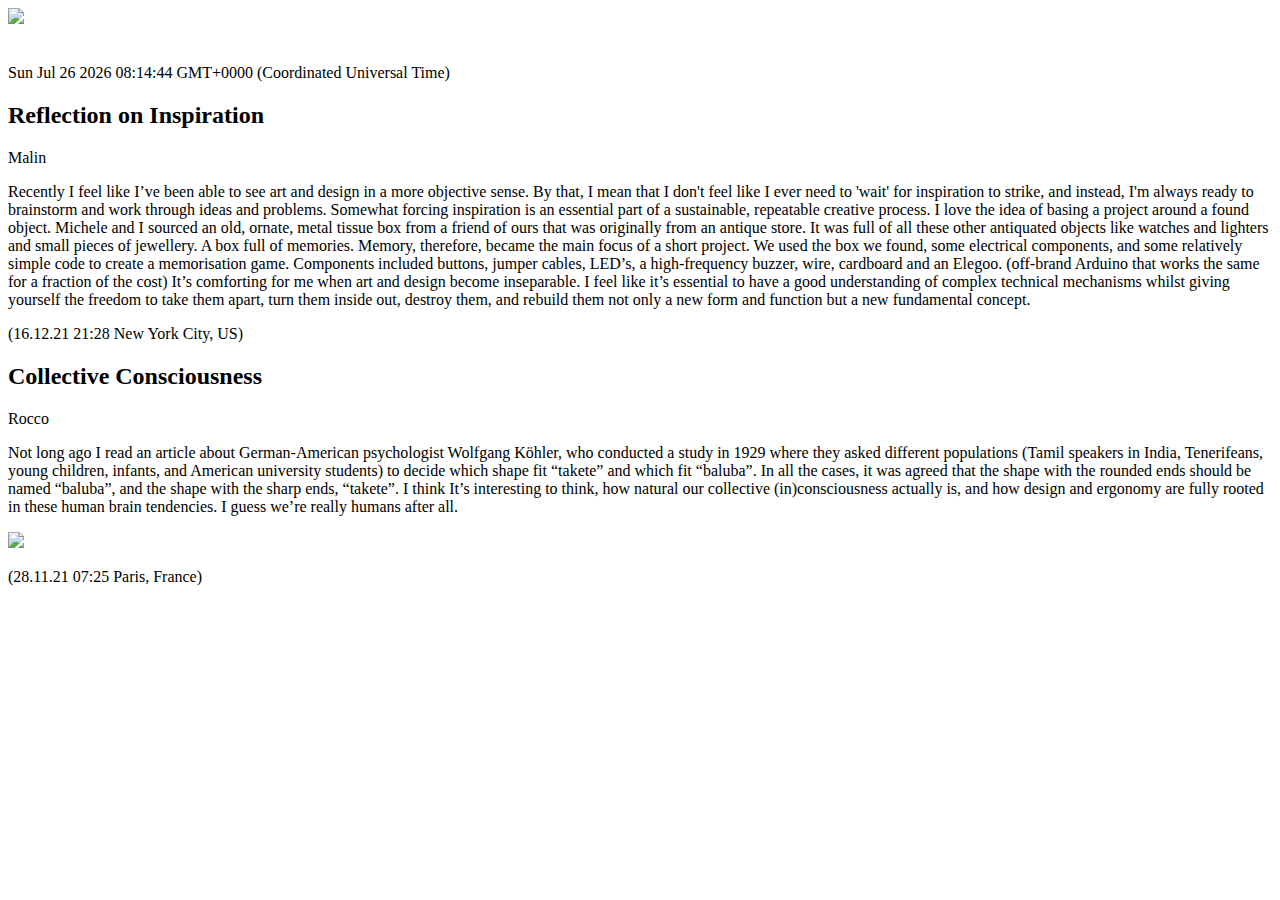
==== index.html @ 1605f9ec "correcting blog order" ====
<!DOCTYPE html>
<html>

<head>
    <!--CSS Linking-->
    <link rel="stylesheet" href="Styles/style.css">
    <script src="Scripts/script.js"></script>
    <!--Tab Title-->
    <title>TTTT</title>


    <script type="text/javascript"> 
        function display_c(){
        var refresh=1000; // Refresh rate in milli seconds
        mytime=setTimeout('display_ct()',refresh)
        }
        
        function display_ct() {
        var x = new Date()
        document.getElementById('ct').innerHTML = x;
        display_c();
         }
        </script>




</head>

<body onload=display_ct();>

    
    
    <div class="main_body">

        <div class="spinning_logo">
            <img class="THREE_D_TTTT_image" src="Assets/img/TTTT_3D_spinning_logo_1.gif">
        </div>
        
        
        
        <div class= "narrow_body">

           

            <br>
            <br>


        <span id='ct'></span>

        <h2>Reflection on Inspiration</h2>

        <p>Malin</p>


        <p> Recently I feel like I’ve been able to see art and design in a more objective sense. By that, I mean that I don't feel like I ever need to 'wait' for inspiration to strike, and instead, I'm always ready to brainstorm and work through ideas and problems. Somewhat forcing inspiration is an essential part of a sustainable, repeatable creative process.
            I love the idea of basing a project around a found object. Michele and I sourced an old, ornate, metal tissue box from a friend of ours that was originally from an antique store. It was full of all these other antiquated objects like watches and lighters and small pieces of jewellery. A box full of memories. Memory, therefore, became the main focus of a short project.  
            We used the box we found, some electrical components, and some relatively simple code to create a memorisation game. Components included buttons, jumper cables, LED’s, a high-frequency buzzer, wire, cardboard and an Elegoo. (off-brand Arduino that works the same for a fraction of the cost)
            It’s comforting for me when art and design become inseparable. I feel like it’s essential to have a good understanding of complex technical mechanisms whilst giving yourself the freedom to take them apart, turn them inside out, destroy them, and rebuild them not only a new form and function but a new fundamental concept.</p>

            <p>(16.12.21 21:28 New York City, US)</p>
        

       <h2>Collective Consciousness</h2>
       <p>Rocco</p>

        <p>Not long ago I read an article about German-American psychologist Wolfgang Köhler, who conducted a study in 1929 where they asked different populations (Tamil speakers in India, Tenerifeans, young children, infants, and American university students) to decide which shape fit “takete” and which fit “baluba”. 
            In all the cases, it was agreed that the shape with the rounded ends should be named “baluba”, and the shape with the sharp ends, “takete”. 
            I think It’s interesting to think, how natural our collective (in)consciousness actually is, and how design and ergonomy are fully rooted in these human brain tendencies. I guess we’re really humans after all.</p>
        
        <img class="feed_post_image" src="Assets/img/collective_cons.jpg">

            <p>(28.11.21 07:25 Paris, France)</p>


        


        </div>
    </div>
</body>

</html>
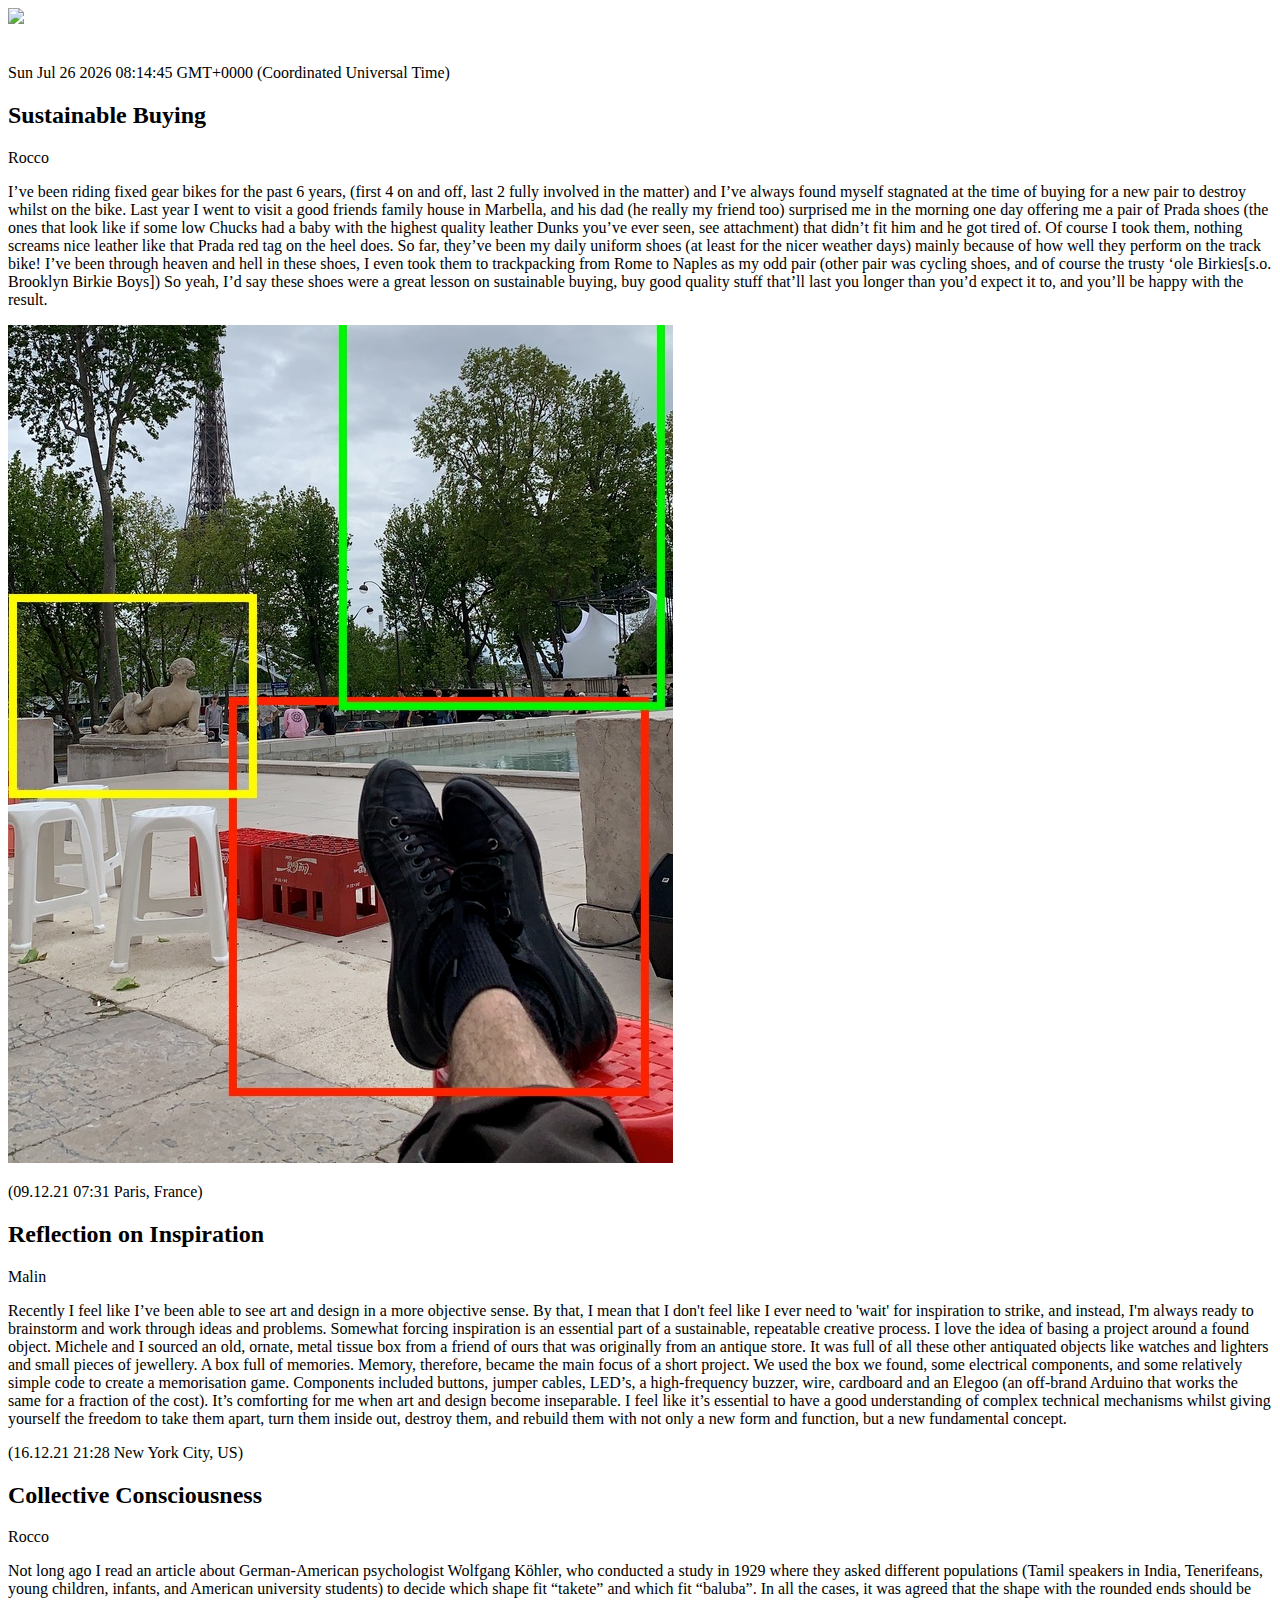
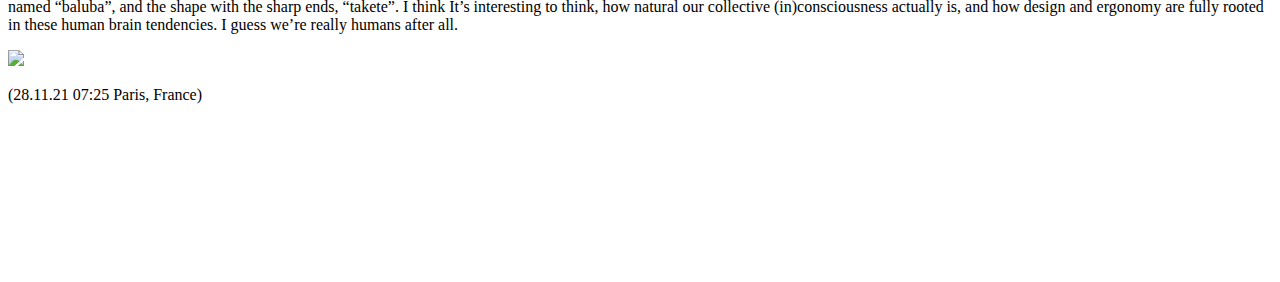
==== commit 0e13e244: "adding sustainable buying" ====
--- a/index.html
+++ b/index.html
@@ -48,6 +48,19 @@
 
 
         <span id='ct'></span>
+       
+        <h2>Sustainable Buying</h2>
+
+        <p>Rocco</p>
+
+
+        <p> I’ve been riding fixed gear bikes for the past 6 years, (first 4 on and off, last 2 fully involved in the matter) and I’ve always found myself stagnated at the time of buying for a new pair to destroy whilst on the bike. Last year I went to visit a good friends family house in Marbella, and his dad (he really my friend too) surprised me in the morning one day offering me a pair of Prada shoes (the ones that look like if some low Chucks had a baby with the highest quality leather Dunks you’ve ever seen, see attachment) that didn’t fit him and he got tired of. Of course I took them, nothing screams nice leather like that Prada red tag on the heel does. So far, they’ve been my daily uniform shoes (at least for the nicer weather days) mainly because of how well they perform on the track bike! I’ve been through heaven and hell in these shoes, I even took them to trackpacking from Rome to Naples as my odd pair (other pair was cycling shoes, and of course the trusty ‘ole Birkies[s.o. Brooklyn Birkie Boys]) 
+            So yeah, I’d say these shoes were a great lesson on sustainable buying, buy good quality stuff that’ll last you longer than you’d expect it to, and you’ll be happy with the result.</p>
+
+            <img class="feed_post_image" src="Assets/img/Sustainable_Buying _Prada_Shoes.png">
+
+            <p>(09.12.21 07:31 Paris, France)</p>
+
 
         <h2>Reflection on Inspiration</h2>
 
@@ -56,8 +69,8 @@
 
         <p> Recently I feel like I’ve been able to see art and design in a more objective sense. By that, I mean that I don't feel like I ever need to 'wait' for inspiration to strike, and instead, I'm always ready to brainstorm and work through ideas and problems. Somewhat forcing inspiration is an essential part of a sustainable, repeatable creative process.
             I love the idea of basing a project around a found object. Michele and I sourced an old, ornate, metal tissue box from a friend of ours that was originally from an antique store. It was full of all these other antiquated objects like watches and lighters and small pieces of jewellery. A box full of memories. Memory, therefore, became the main focus of a short project.  
-            We used the box we found, some electrical components, and some relatively simple code to create a memorisation game. Components included buttons, jumper cables, LED’s, a high-frequency buzzer, wire, cardboard and an Elegoo. (off-brand Arduino that works the same for a fraction of the cost)
-            It’s comforting for me when art and design become inseparable. I feel like it’s essential to have a good understanding of complex technical mechanisms whilst giving yourself the freedom to take them apart, turn them inside out, destroy them, and rebuild them not only a new form and function but a new fundamental concept.</p>
+            We used the box we found, some electrical components, and some relatively simple code to create a memorisation game. Components included buttons, jumper cables, LED’s, a high-frequency buzzer, wire, cardboard and an Elegoo (an off-brand Arduino that works the same for a fraction of the cost).
+            It’s comforting for me when art and design become inseparable. I feel like it’s essential to have a good understanding of complex technical mechanisms whilst giving yourself the freedom to take them apart, turn them inside out, destroy them, and rebuild them with not only a new form and function, but a new fundamental concept.</p>
 
             <p>(16.12.21 21:28 New York City, US)</p>
         
@@ -73,12 +86,46 @@
 
             <p>(28.11.21 07:25 Paris, France)</p>
 
-
-        
+        </div>
+    </div>
 
 
-        </div>
-    </div>
+    <script src="Assets/img/Screen Recording 2021-12-08 at 14.33.41.mov"></script>
+    <video id="video-id"><source src=“INSERT VIDEO LINK HEREl" type="video/mp4" />
+    <script>
+        var myFP = fluidPlayer(
+            'video-id', {
+        "layoutControls": {
+            "controlBar": {
+                "autoHideTimeout": 3,
+                "animated": true,
+                "autoHide": true
+            },
+            "htmlOnPauseBlock": {
+                "html": null,
+                "height": null,
+                "width": null
+            },
+            "autoPlay": false,
+            "mute": true,
+            "allowTheatre": true,
+            "playPauseAnimation": false,
+            "playbackRateEnabled": false,
+            "allowDownload": false,
+            "playButtonShowing": false,
+            "fillToContainer": false,
+            "posterImage": ""
+        },
+        "vastOptions": {
+            "adList": [],
+            "adCTAText": false,
+            "adCTATextPosition": ""
+        }
+    });
+    </script>
+
+
+
 </body>
 
 </html>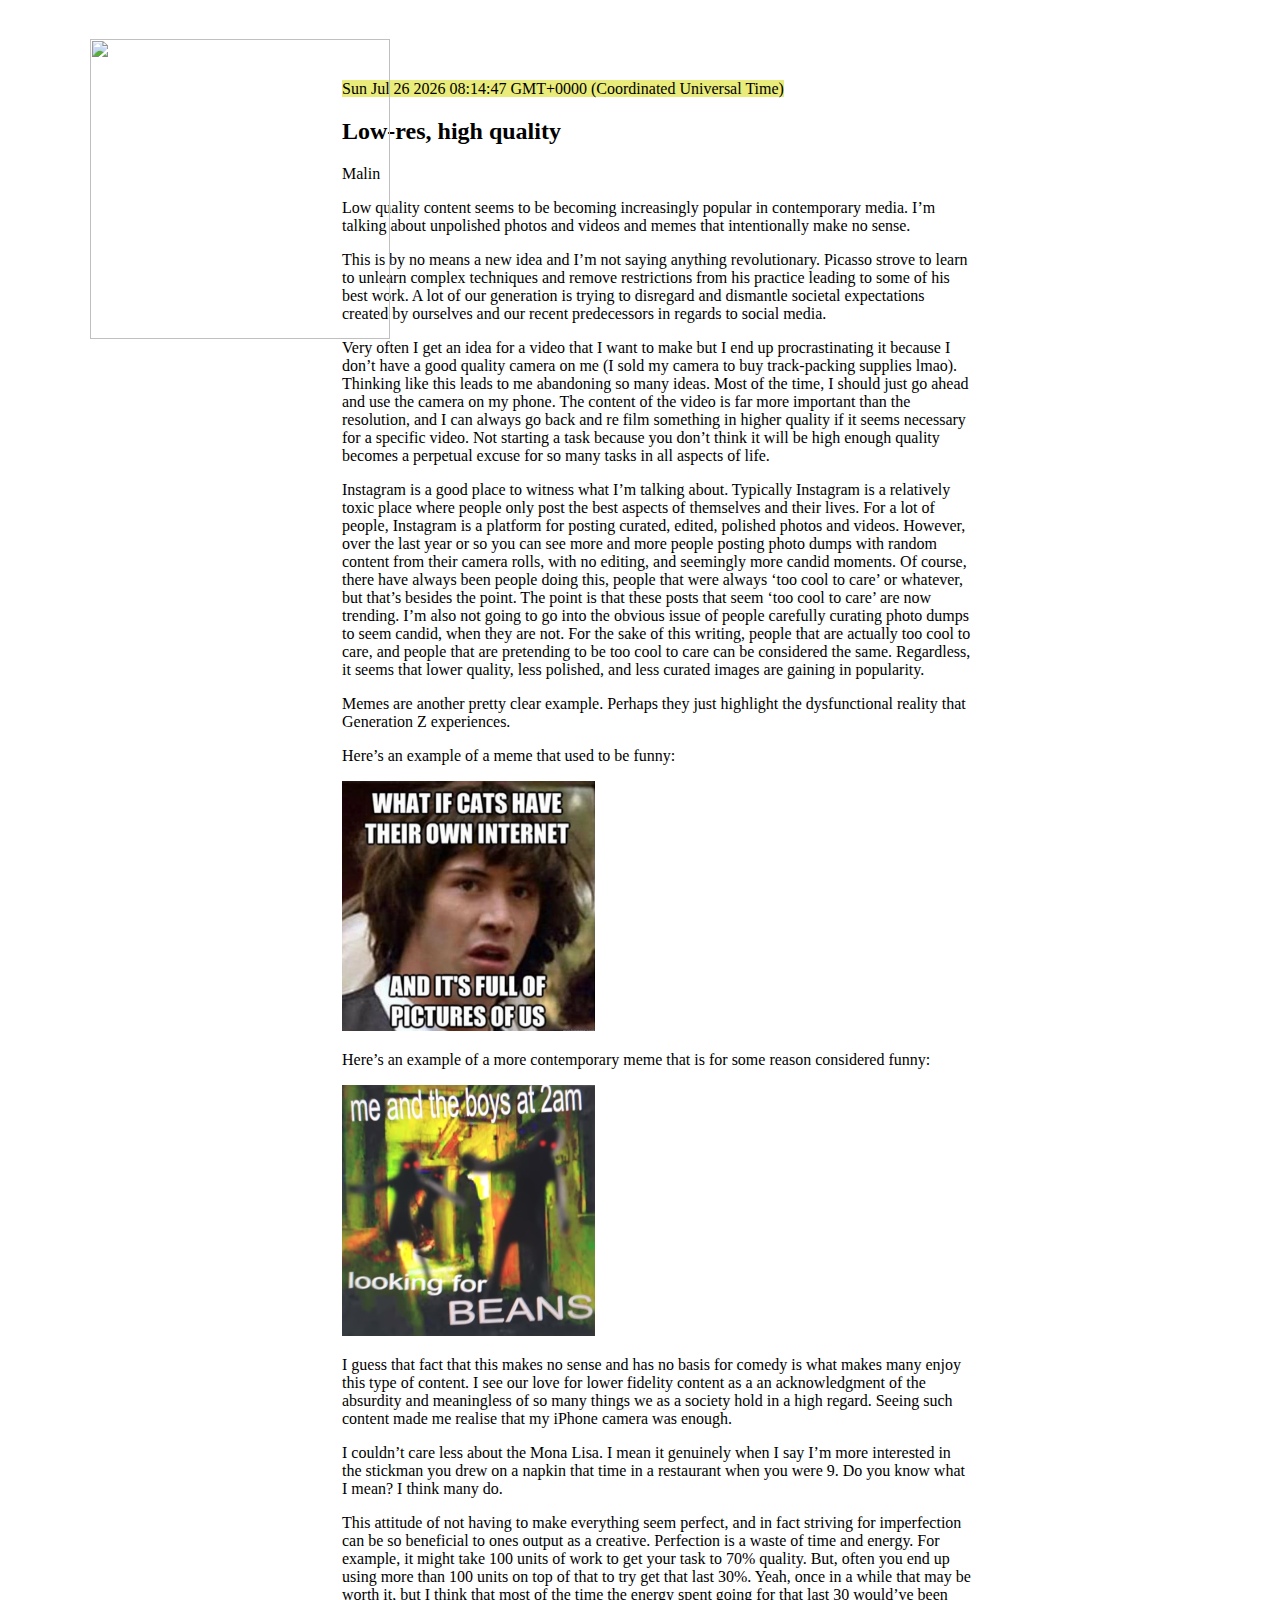
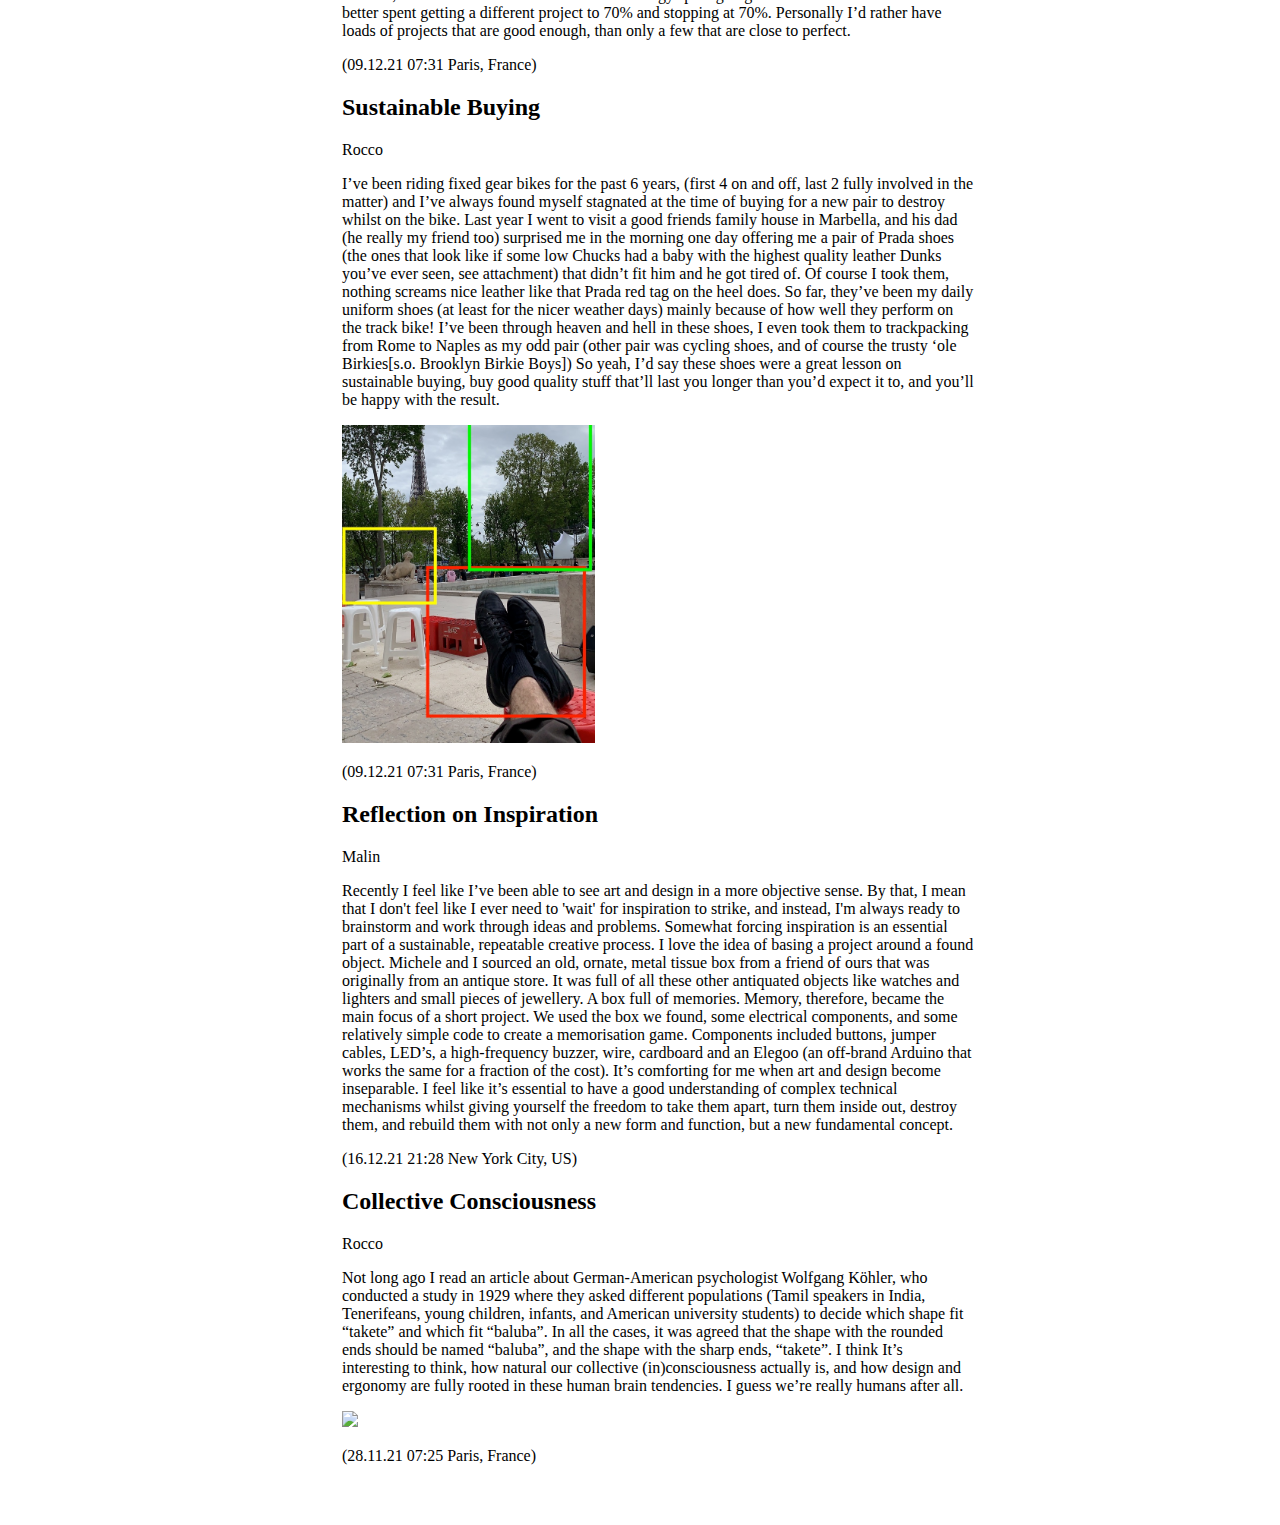
==== commit 1e834236: "low res high quallity" ====
--- a/index.html
+++ b/index.html
@@ -22,6 +22,52 @@
          }
         </script>
 
+<!-- Global site tag (gtag.js) - Google Analytics -->
+<script async src="https://www.googletagmanager.com/gtag/js?id=G-FVB33XLETY"></script>
+<script>
+  window.dataLayer = window.dataLayer || [];
+  function gtag(){dataLayer.push(arguments);}
+  gtag('js', new Date());
+
+  gtag('config', 'G-FVB33XLETY');
+</script>
+
+
+<script src="https://cdn.fluidplayer.com/v3/current/fluidplayer.min.js"></script>
+<script>
+    var myFP = fluidPlayer(
+        'video-id', {
+    "layoutControls": {
+        "controlBar": {
+            "autoHideTimeout": 3,
+            "animated": true,
+            "autoHide": true
+        },
+        "htmlOnPauseBlock": {
+            "html": null,
+            "height": null,
+            "width": null
+        },
+        "autoPlay": false,
+        "mute": true,
+        "allowTheatre": true,
+        "playPauseAnimation": false,
+        "playbackRateEnabled": false,
+        "allowDownload": false,
+        "playButtonShowing": false,
+        "fillToContainer": false,
+        "posterImage": ""
+    },
+    "vastOptions": {
+        "adList": [],
+        "adCTAText": false,
+        "adCTATextPosition": ""
+    }
+});
+</script>
+
+
+
 
 
 
@@ -30,36 +76,84 @@
 <body onload=display_ct();>
 
     
-    
-    <div class="main_body">
-
+            <!-- Main Artificial Body -->
+    <div class="main_body"> 
+
+        <!-- Div for the spinning 3D logo -->
         <div class="spinning_logo">
             <img class="THREE_D_TTTT_image" src="Assets/img/TTTT_3D_spinning_logo_1.gif">
         </div>
         
         
-        
+        <!--Div for the narrow section of the page (50% width centered)-->
         <div class= "narrow_body">
-
-           
 
             <br>
             <br>
 
-
-        <span id='ct'></span>
+            <!-- This is for the live date: (defined in the script tag in the header above)-->
+        <span id='ct'></span> 
        
-        <h2>Sustainable Buying</h2>
-
-        <p>Rocco</p>
-
-
+
+                                                           <!--   WRITINGS   -->
+                                                           <!--   WRITINGS   -->
+                                                           <!--   WRITINGS   -->
+                                                           <!--   WRITINGS   -->
+        
+
+<h2>Low-res, high quality</h2> <!--Writing Title-->
+
+
+<p>Malin</p> <!--Name of writer-->
+                                                   
+<!-- wrap writing in <p> tag-->
+
+<p>Low quality content seems to be becoming increasingly popular in contemporary media. I’m talking about unpolished photos and videos and memes that intentionally make no sense.</p>
+
+    <p>This is by no means a new idea and I’m not saying anything revolutionary. Picasso strove to learn to unlearn complex techniques and remove restrictions from his practice leading to some of his best work. A lot of our generation is trying to disregard and dismantle societal expectations created by ourselves and our recent predecessors in regards to social media.</p>
+    
+    <p>Very often I get an idea for a video that I want to make but I end up procrastinating it because I don’t have a good quality camera on me (I sold my camera to buy track-packing supplies lmao). Thinking like this leads to me abandoning so many ideas. Most of the time, I should just go ahead and use the camera on my phone. The content of the video is far more important than the resolution, and I can always go back and re film something in higher quality if it seems necessary for a specific video. Not starting a task because you don’t think it will be high enough quality becomes a perpetual excuse for so many tasks in all aspects of life.</p>
+    
+    <p>Instagram is a good place to witness what I’m talking about. Typically Instagram is a relatively toxic place where people only post the best aspects of themselves and their lives. For a lot of people, Instagram is a platform for posting curated, edited, polished photos and videos. However, over the last year or so you can see more and more people posting photo dumps with random content from their camera rolls, with no editing, and seemingly more candid moments. Of course, there have always been people doing this, people that were always ‘too cool to care’ or whatever, but that’s besides the point. The point is that these posts that seem ‘too cool to care’ are now trending. I’m also not going to go into the obvious issue of people carefully curating photo dumps to seem candid, when they are not. For the sake of this writing, people that are actually too cool to care, and people that are pretending to be too cool to care can be considered the same. Regardless, it seems that lower quality, less polished, and less curated images are gaining in popularity.</p>
+    
+    <p>Memes are another pretty clear example. Perhaps they just highlight the dysfunctional reality that Generation Z experiences. </p>
+    
+    <p>Here’s an example of a meme that used to be funny:</p>
+
+    <img class="feed_post_image" src="Assets/img/cats_meme.jpeg">
+    
+    
+    <p>Here’s an example of a more contemporary meme that is for some reason considered funny:</p>
+    <img class="feed_post_image" src="Assets/img/boys_beans.png"> 
+    
+    
+    <p>I guess that fact that this makes no sense and has no basis for comedy is what makes many enjoy this type of content. I see our love for lower fidelity content as a an acknowledgment of the absurdity and meaningless of so many things we as a society hold in a high regard. Seeing such content made me realise that my iPhone camera was enough. </p>
+    
+    <p>I couldn’t care less about the Mona Lisa. I mean it genuinely when I say I’m more interested in the stickman you drew on a napkin that time in a restaurant when you were 9. Do you know what I mean? I think many do.</p>
+    
+    <p>This attitude of not having to make everything seem perfect, and in fact striving for imperfection can be so beneficial to ones output as a creative.
+    
+    Perfection is a waste of time and energy. For example, it might take 100 units of work to get your task to 70% quality. But, often you end up using more than 100 units on top of that to try get that last 30%. Yeah, once in a while that may be worth it, but I think that most of the time the energy spent going for that last 30 would’ve been better spent getting a different project to 70% and stopping at 70%. 
+    
+    Personally I’d rather have loads of projects that are good enough, than only a few that are close to perfect.</p>
+
+
+                                                   
+<p>(09.12.21 07:31 Paris, France)</p> <!--Date, Time, and Location-->                                                     
+
+
+<h2>Sustainable Buying</h2> <!--Writing Title-->
+
+
+        <p>Rocco</p> <!--Name of writer-->
+
+            <!-- wrap writing in <p> tag-->
         <p> I’ve been riding fixed gear bikes for the past 6 years, (first 4 on and off, last 2 fully involved in the matter) and I’ve always found myself stagnated at the time of buying for a new pair to destroy whilst on the bike. Last year I went to visit a good friends family house in Marbella, and his dad (he really my friend too) surprised me in the morning one day offering me a pair of Prada shoes (the ones that look like if some low Chucks had a baby with the highest quality leather Dunks you’ve ever seen, see attachment) that didn’t fit him and he got tired of. Of course I took them, nothing screams nice leather like that Prada red tag on the heel does. So far, they’ve been my daily uniform shoes (at least for the nicer weather days) mainly because of how well they perform on the track bike! I’ve been through heaven and hell in these shoes, I even took them to trackpacking from Rome to Naples as my odd pair (other pair was cycling shoes, and of course the trusty ‘ole Birkies[s.o. Brooklyn Birkie Boys]) 
             So yeah, I’d say these shoes were a great lesson on sustainable buying, buy good quality stuff that’ll last you longer than you’d expect it to, and you’ll be happy with the result.</p>
 
-            <img class="feed_post_image" src="Assets/img/Sustainable_Buying _Prada_Shoes.png">
-
-            <p>(09.12.21 07:31 Paris, France)</p>
+            <img class="feed_post_image" src="Assets/img/Sustainable_Buying _Prada_Shoes.png"> <!--Image set to 50% width in css for all "feed_post_image"-->
+
+            <p>(09.12.21 07:31 Paris, France)</p> <!--Date, Time, and Location-->
 
 
         <h2>Reflection on Inspiration</h2>
@@ -72,6 +166,10 @@
             We used the box we found, some electrical components, and some relatively simple code to create a memorisation game. Components included buttons, jumper cables, LED’s, a high-frequency buzzer, wire, cardboard and an Elegoo (an off-brand Arduino that works the same for a fraction of the cost).
             It’s comforting for me when art and design become inseparable. I feel like it’s essential to have a good understanding of complex technical mechanisms whilst giving yourself the freedom to take them apart, turn them inside out, destroy them, and rebuild them with not only a new form and function, but a new fundamental concept.</p>
 
+            
+            <!-- <video id="video-id"><source src= "Assets/img/video_tester.mov" type="video/mp4" /> -->
+            
+
             <p>(16.12.21 21:28 New York City, US)</p>
         
 
@@ -90,39 +188,10 @@
     </div>
 
 
-    <script src="Assets/img/Screen Recording 2021-12-08 at 14.33.41.mov"></script>
-    <video id="video-id"><source src=“INSERT VIDEO LINK HEREl" type="video/mp4" />
-    <script>
-        var myFP = fluidPlayer(
-            'video-id', {
-        "layoutControls": {
-            "controlBar": {
-                "autoHideTimeout": 3,
-                "animated": true,
-                "autoHide": true
-            },
-            "htmlOnPauseBlock": {
-                "html": null,
-                "height": null,
-                "width": null
-            },
-            "autoPlay": false,
-            "mute": true,
-            "allowTheatre": true,
-            "playPauseAnimation": false,
-            "playbackRateEnabled": false,
-            "allowDownload": false,
-            "playButtonShowing": false,
-            "fillToContainer": false,
-            "posterImage": ""
-        },
-        "vastOptions": {
-            "adList": [],
-            "adCTAText": false,
-            "adCTATextPosition": ""
-        }
-    });
-    </script>
+
+    <!-- Experimenting with embedding custom video player::-->
+
+    
 
 
 
--- a/Styles/style.css
+++ b/Styles/style.css
@@ -0,0 +1,46 @@
+body {
+  overflow-x: hidden;
+  padding: 0;
+}
+.main_body {
+  width: 100%;
+  height: 100%;
+  padding: 2vh;
+  /* background-color: blueviolet; */
+  display: flex;
+  justify-content: center;
+  margin: 0;
+}
+
+.narrow_body {
+  width: 50%;
+  /* background-color: brown; */
+  height: 100%;
+  padding: 2vh;
+}
+
+.feed_post_image {
+  width: 40%;
+  align-self: center;
+}
+
+.THREE_D_TTTT_image {
+  width: 100%;
+  height: 100%;
+}
+
+.spinning_logo {
+  /* background-color: cadetblue; */
+
+  width: 300px;
+  height: 300px;
+  position: absolute;
+  left: 6vw;
+  display: flex;
+  justify-content: center;
+  padding: 1vw;
+}
+
+#ct {
+  background-color: rgb(233, 235, 123);
+}
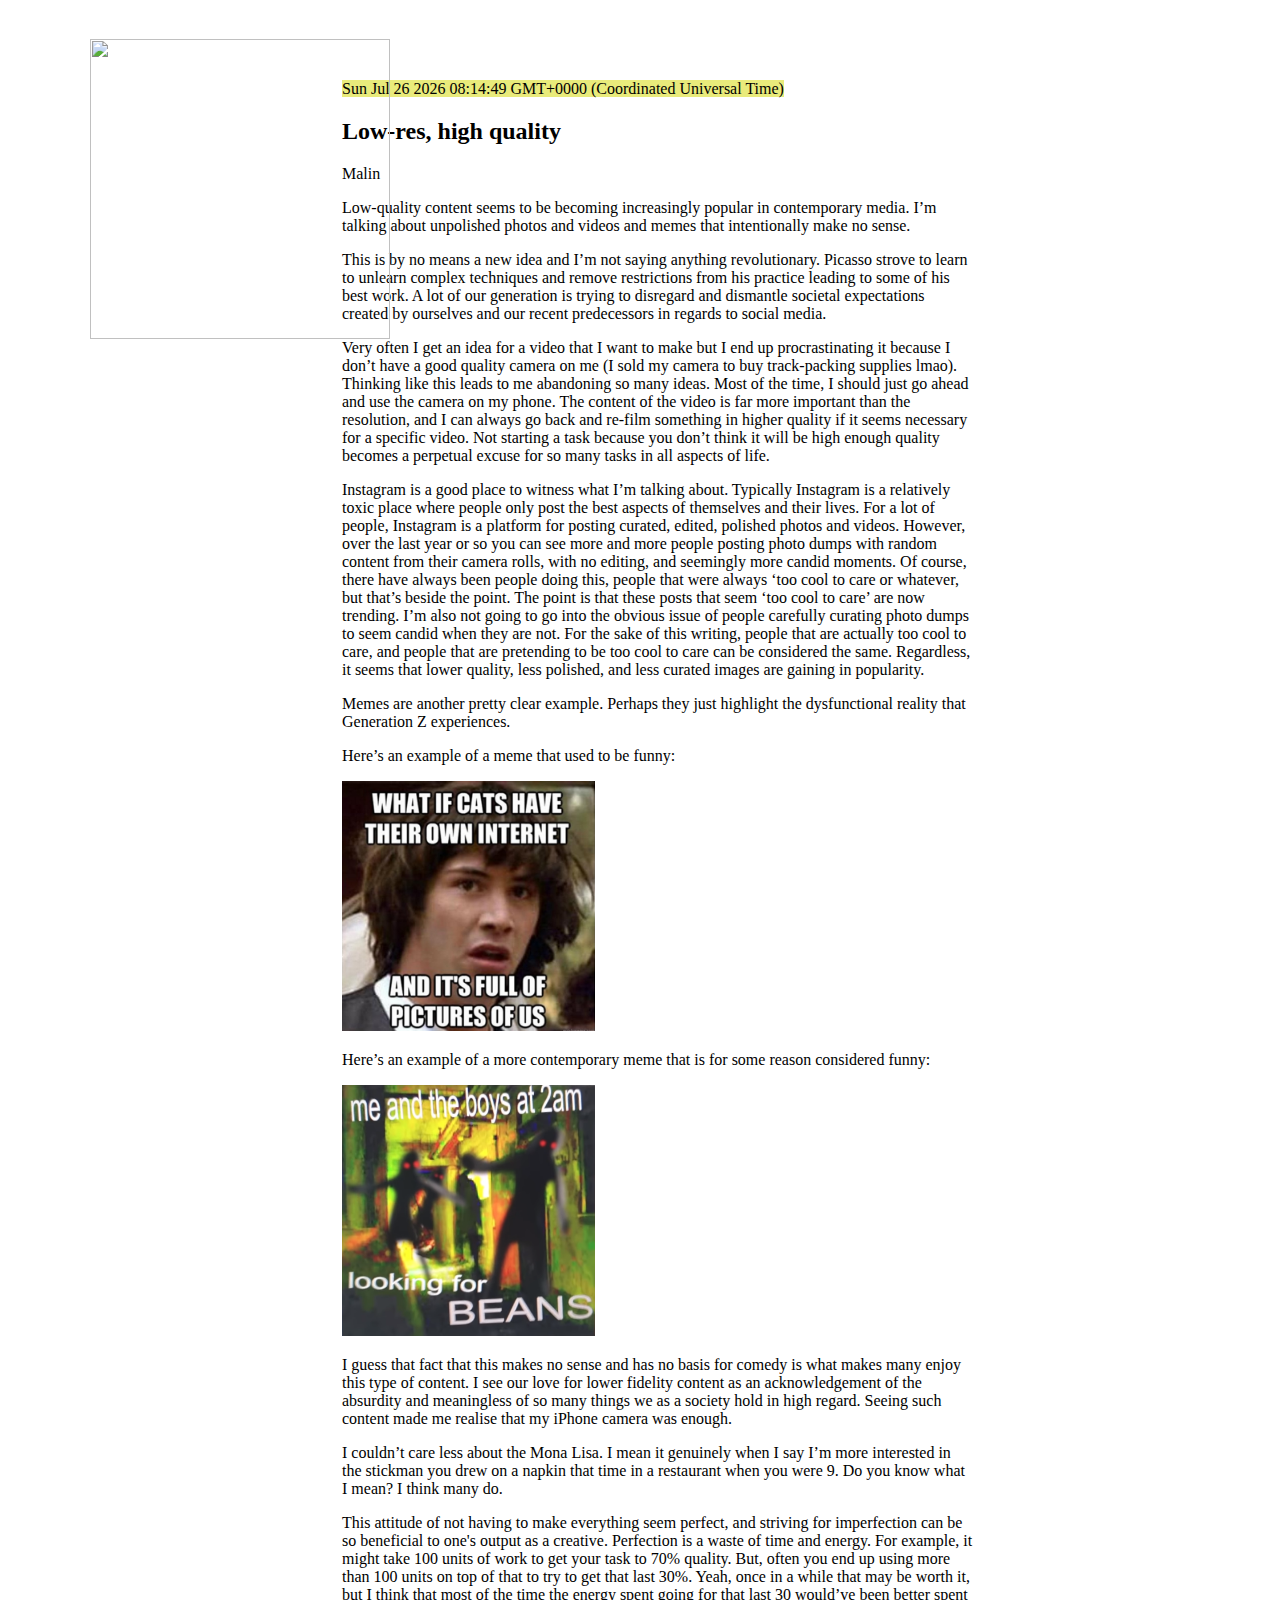
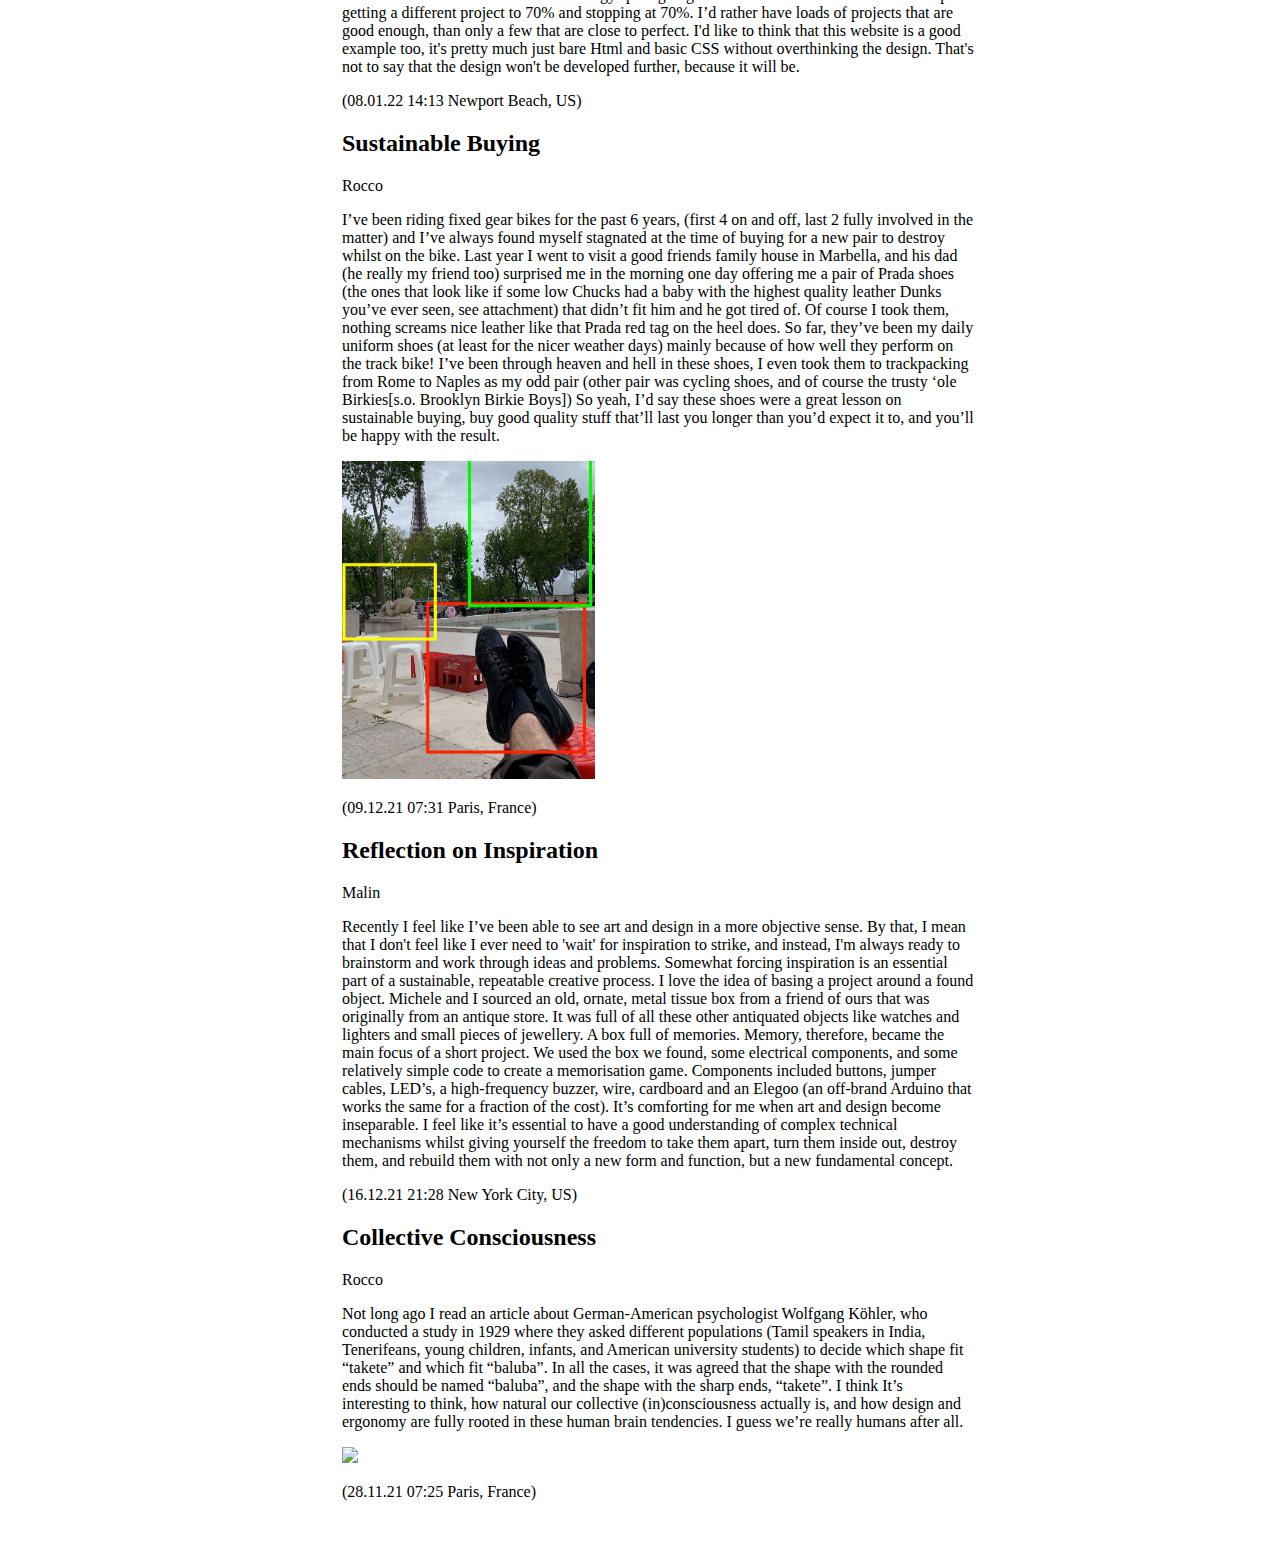
==== commit 6132137a: "correcting gramar" ====
--- a/index.html
+++ b/index.html
@@ -95,51 +95,51 @@
         <span id='ct'></span> 
        
 
-                                                           <!--   WRITINGS   -->
-                                                           <!--   WRITINGS   -->
-                                                           <!--   WRITINGS   -->
-                                                           <!--   WRITINGS   -->
+                                                        <!--   WRITINGS   -->
+                                                     <!--   WRITINGS   -->
+                                                 <!--   WRITINGS   -->
+                                             <!--   WRITINGS   -->
         
 
 <h2>Low-res, high quality</h2> <!--Writing Title-->
 
 
 <p>Malin</p> <!--Name of writer-->
+                                                                                                              
+<!-- wrap writing in <p> tag-->
+                                                           
+<p> Low-quality content seems to be becoming increasingly popular in contemporary media. I’m talking about unpolished photos and videos and memes that intentionally make no sense.</p>
+                                                           
+<p>This is by no means a new idea and I’m not saying anything revolutionary. Picasso strove to learn to unlearn complex techniques and remove restrictions from his practice leading to some of his best work. A lot of our generation is trying to disregard and dismantle societal expectations created by ourselves and our recent predecessors in regards to social media.</p>
+                                                               
+<p>Very often I get an idea for a video that I want to make but I end up procrastinating it because I don’t have a good quality camera on me (I sold my camera to buy track-packing supplies lmao). Thinking like this leads to me abandoning so many ideas. Most of the time, I should just go ahead and use the camera on my phone. The content of the video is far more important than the resolution, and I can always go back and re-film something in higher quality if it seems necessary for a specific video. Not starting a task because you don’t think it will be high enough quality becomes a perpetual excuse for so many tasks in all aspects of life.</p>
+                                                               
+<p>Instagram is a good place to witness what I’m talking about. Typically Instagram is a relatively toxic place where people only post the best aspects of themselves and their lives. For a lot of people, Instagram is a platform for posting curated, edited, polished photos and videos. However, over the last year or so you can see more and more people posting photo dumps with random content from their camera rolls, with no editing, and seemingly more candid moments. Of course, there have always been people doing this, people that were always ‘too cool to care or whatever, but that’s beside the point. The point is that these posts that seem ‘too cool to care’ are now trending. I’m also not going to go into the obvious issue of people carefully curating photo dumps to seem candid when they are not. For the sake of this writing, people that are actually too cool to care, and people that are pretending to be too cool to care can be considered the same. Regardless, it seems that lower quality, less polished, and less curated images are gaining in popularity.</p>
+                                                               
+<p>Memes are another pretty clear example. Perhaps they just highlight the dysfunctional reality that Generation Z experiences. </p>
+                                                               
+<p>Here’s an example of a meme that used to be funny:</p>
+                                                           
+<img class="feed_post_image" src="Assets/img/cats_meme.jpeg">
+                                                               
+                                                               
+<p>Here’s an example of a more contemporary meme that is for some reason considered funny:</p>
+<img class="feed_post_image" src="Assets/img/boys_beans.png"> 
+                                                               
+                                                               
+<p>I guess that fact that this makes no sense and has no basis for comedy is what makes many enjoy this type of content. I see our love for lower fidelity content as an acknowledgement of the absurdity and meaningless of so many things we as a society hold in high regard. Seeing such content made me realise that my iPhone camera was enough. </p>
+                                                               
+<p>I couldn’t care less about the Mona Lisa. I mean it genuinely when I say I’m more interested in the stickman you drew on a napkin that time in a restaurant when you were 9. Do you know what I mean? I think many do.</p>
+                                                               
+<p>This attitude of not having to make everything seem perfect, and striving for imperfection can be so beneficial to one's output as a creative.
+                                                               
+Perfection is a waste of time and energy. For example, it might take 100 units of work to get your task to 70% quality. But, often you end up using more than 100 units on top of that to try to get that last 30%. Yeah, once in a while that may be worth it, but I think that most of the time the energy spent going for that last 30 would’ve been better spent getting a different project to 70% and stopping at 70%. 
+                                                               
+I’d rather have loads of projects that are good enough, than only a few that are close to perfect. I'd like to think that this website is a good example too, it's pretty much just bare Html and basic CSS without overthinking the design. That's not to say that the design won't be developed further, because it will be.</p>
+
+
                                                    
-<!-- wrap writing in <p> tag-->
-
-<p>Low quality content seems to be becoming increasingly popular in contemporary media. I’m talking about unpolished photos and videos and memes that intentionally make no sense.</p>
-
-    <p>This is by no means a new idea and I’m not saying anything revolutionary. Picasso strove to learn to unlearn complex techniques and remove restrictions from his practice leading to some of his best work. A lot of our generation is trying to disregard and dismantle societal expectations created by ourselves and our recent predecessors in regards to social media.</p>
-    
-    <p>Very often I get an idea for a video that I want to make but I end up procrastinating it because I don’t have a good quality camera on me (I sold my camera to buy track-packing supplies lmao). Thinking like this leads to me abandoning so many ideas. Most of the time, I should just go ahead and use the camera on my phone. The content of the video is far more important than the resolution, and I can always go back and re film something in higher quality if it seems necessary for a specific video. Not starting a task because you don’t think it will be high enough quality becomes a perpetual excuse for so many tasks in all aspects of life.</p>
-    
-    <p>Instagram is a good place to witness what I’m talking about. Typically Instagram is a relatively toxic place where people only post the best aspects of themselves and their lives. For a lot of people, Instagram is a platform for posting curated, edited, polished photos and videos. However, over the last year or so you can see more and more people posting photo dumps with random content from their camera rolls, with no editing, and seemingly more candid moments. Of course, there have always been people doing this, people that were always ‘too cool to care’ or whatever, but that’s besides the point. The point is that these posts that seem ‘too cool to care’ are now trending. I’m also not going to go into the obvious issue of people carefully curating photo dumps to seem candid, when they are not. For the sake of this writing, people that are actually too cool to care, and people that are pretending to be too cool to care can be considered the same. Regardless, it seems that lower quality, less polished, and less curated images are gaining in popularity.</p>
-    
-    <p>Memes are another pretty clear example. Perhaps they just highlight the dysfunctional reality that Generation Z experiences. </p>
-    
-    <p>Here’s an example of a meme that used to be funny:</p>
-
-    <img class="feed_post_image" src="Assets/img/cats_meme.jpeg">
-    
-    
-    <p>Here’s an example of a more contemporary meme that is for some reason considered funny:</p>
-    <img class="feed_post_image" src="Assets/img/boys_beans.png"> 
-    
-    
-    <p>I guess that fact that this makes no sense and has no basis for comedy is what makes many enjoy this type of content. I see our love for lower fidelity content as a an acknowledgment of the absurdity and meaningless of so many things we as a society hold in a high regard. Seeing such content made me realise that my iPhone camera was enough. </p>
-    
-    <p>I couldn’t care less about the Mona Lisa. I mean it genuinely when I say I’m more interested in the stickman you drew on a napkin that time in a restaurant when you were 9. Do you know what I mean? I think many do.</p>
-    
-    <p>This attitude of not having to make everything seem perfect, and in fact striving for imperfection can be so beneficial to ones output as a creative.
-    
-    Perfection is a waste of time and energy. For example, it might take 100 units of work to get your task to 70% quality. But, often you end up using more than 100 units on top of that to try get that last 30%. Yeah, once in a while that may be worth it, but I think that most of the time the energy spent going for that last 30 would’ve been better spent getting a different project to 70% and stopping at 70%. 
-    
-    Personally I’d rather have loads of projects that are good enough, than only a few that are close to perfect.</p>
-
-
-                                                   
-<p>(09.12.21 07:31 Paris, France)</p> <!--Date, Time, and Location-->                                                     
+<p>(08.01.22 14:13 Newport Beach, US)</p> <!--Date, Time, and Location-->                                                     
 
 
 <h2>Sustainable Buying</h2> <!--Writing Title-->
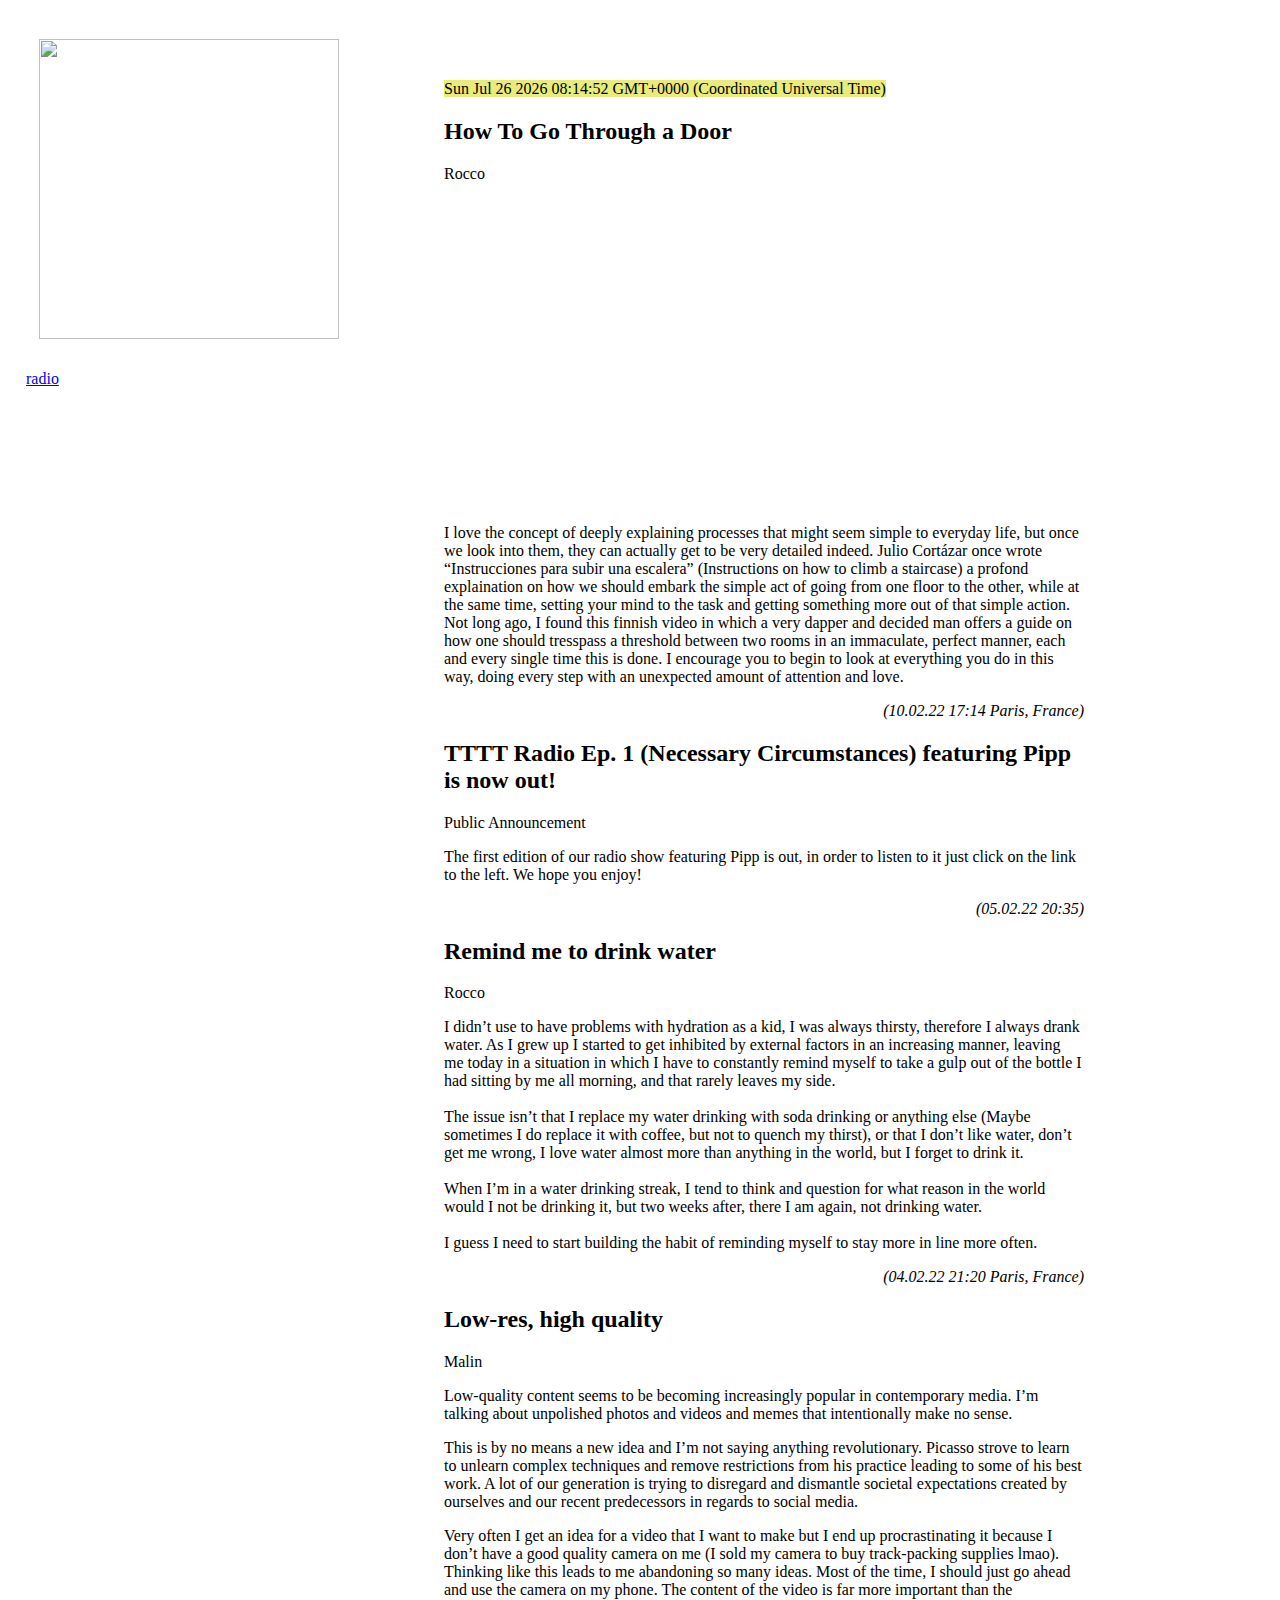
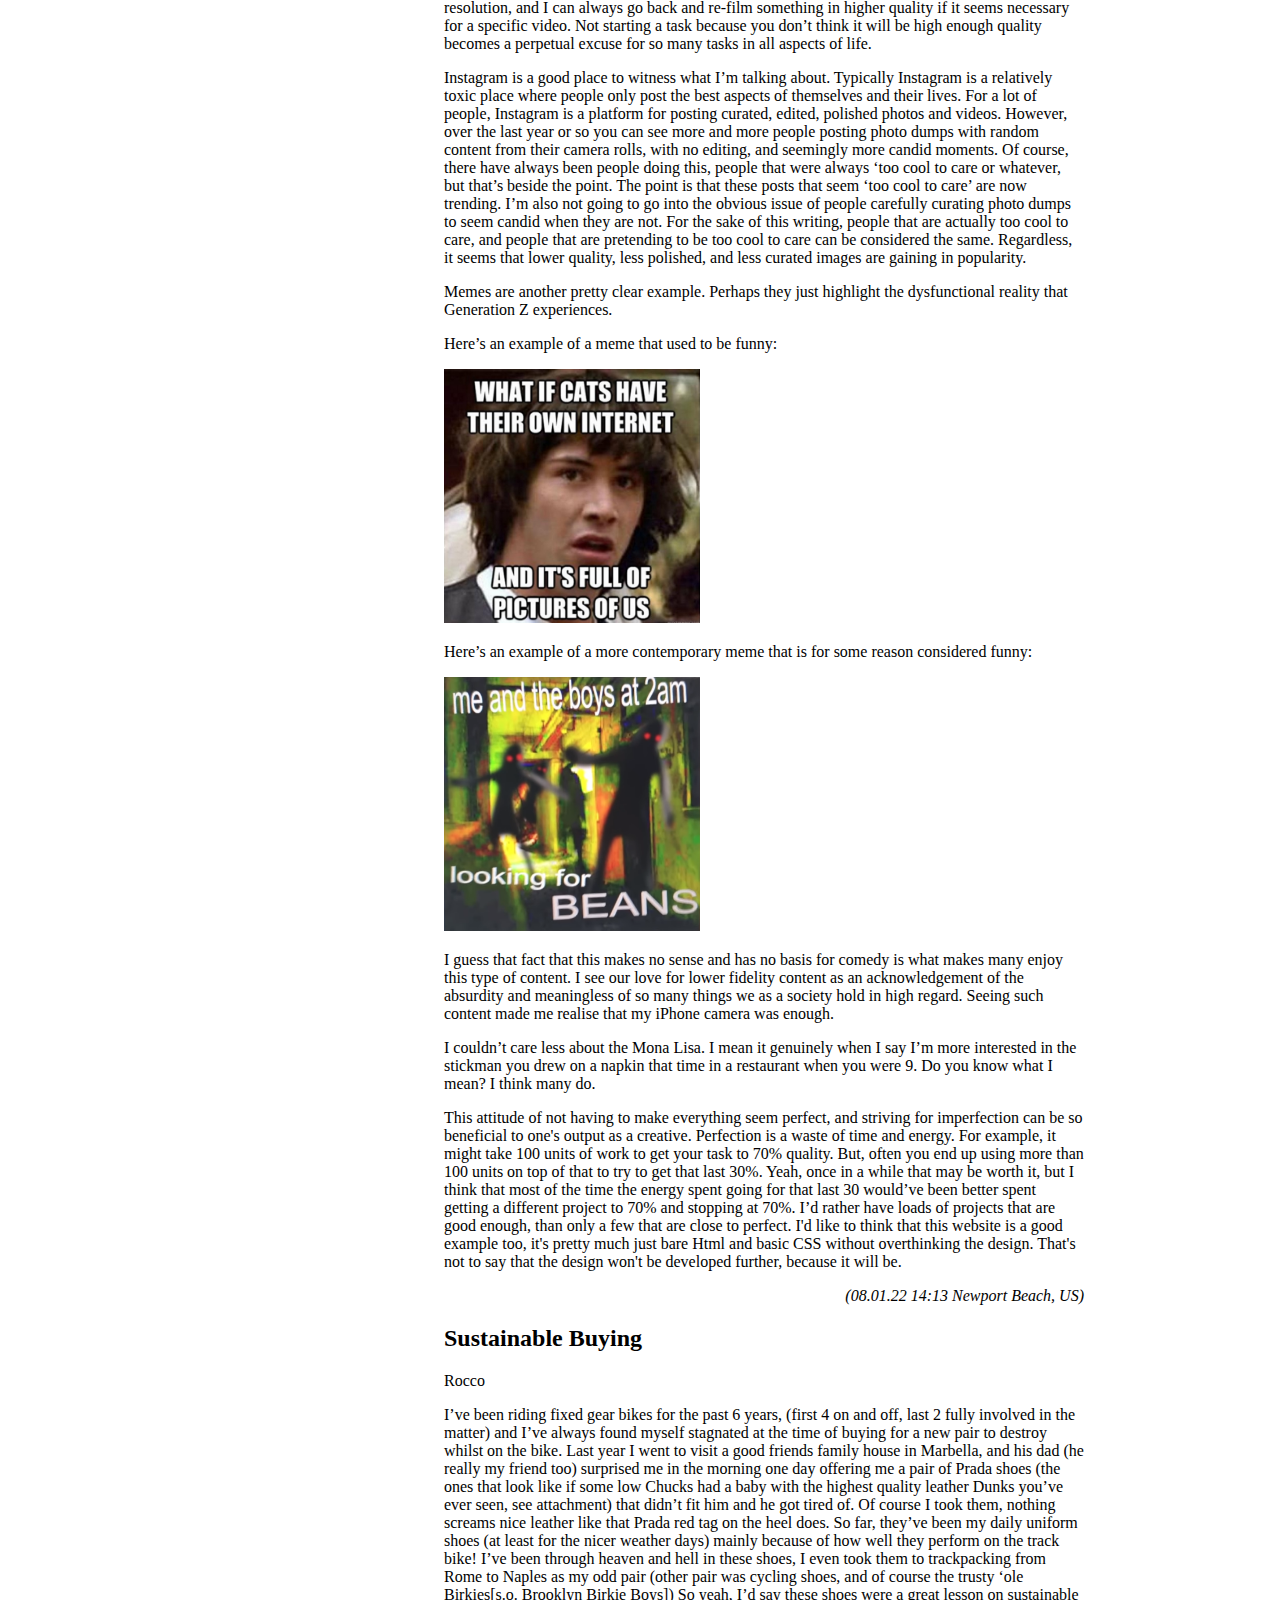
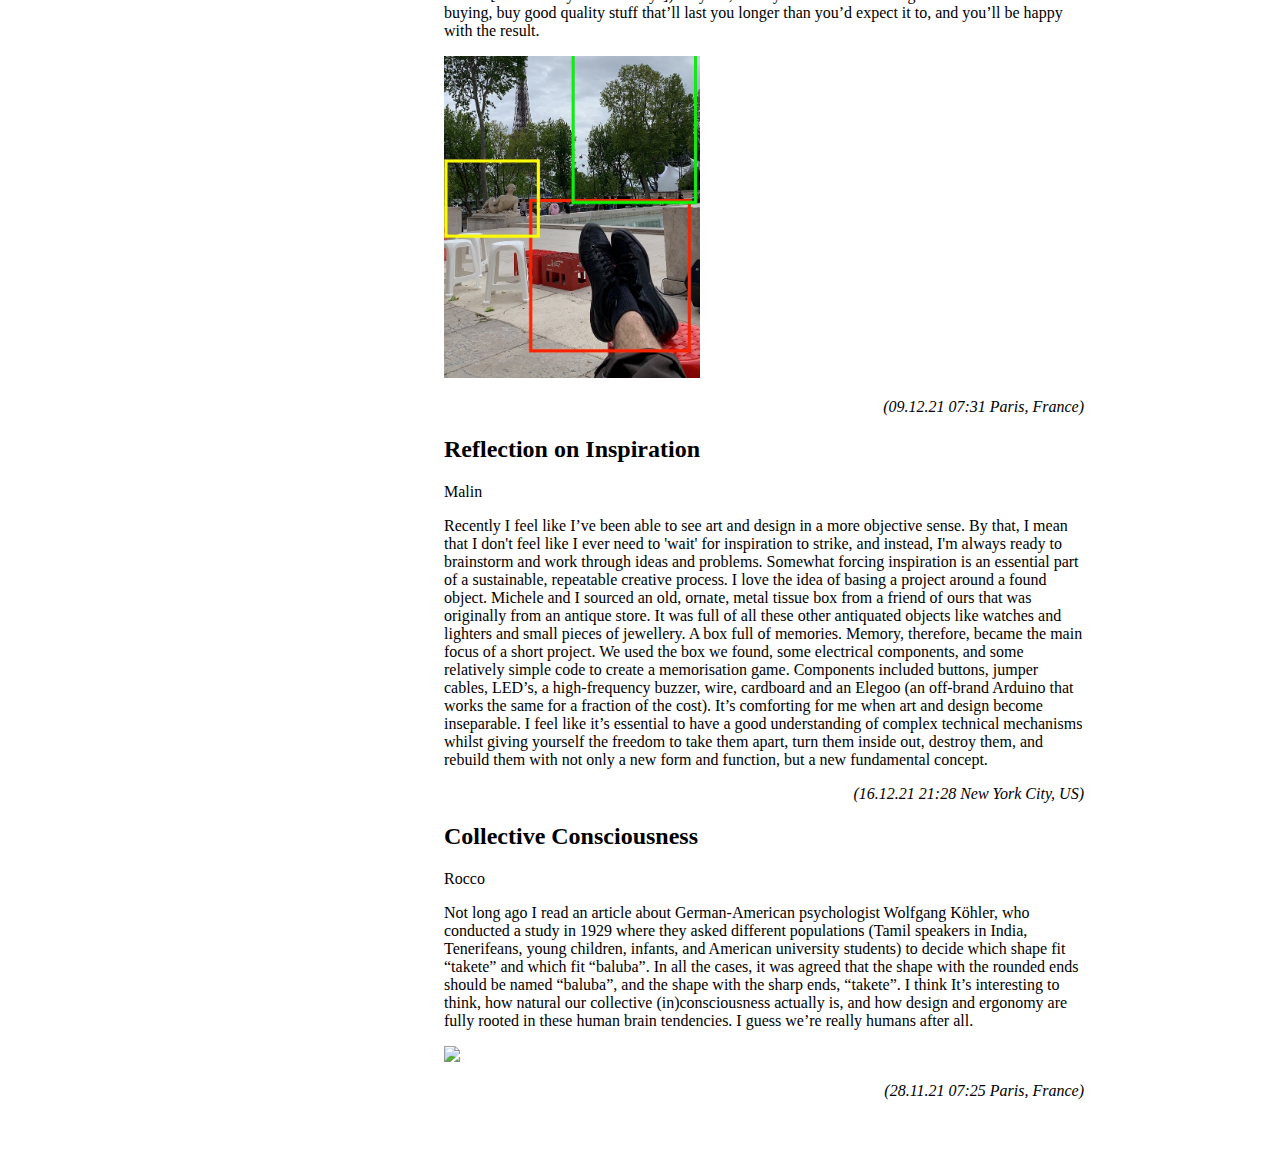
==== commit d04c25bd: "adding globe to start" ====
--- a/index.html
+++ b/index.html
@@ -67,6 +67,10 @@
 </script>
 
 
+<!-- p5 -->
+<script src="https://cdnjs.cloudflare.com/ajax/libs/p5.js/1.4.0/p5.js"></script>
+
+
 
 
 
@@ -75,14 +79,28 @@
 
 <body onload=display_ct();>
 
-    
-            <!-- Main Artificial Body -->
+    <div class="gifContainer">
+        <img src='./Assets/img/spinningGlobe.gif' id="globeGIF">
+    </div>
+            
     <div class="main_body"> 
 
         <!-- Div for the spinning 3D logo -->
+        <!-- Main Artificial Body -->
+
+        <div class="left_bar">
         <div class="spinning_logo">
             <img class="THREE_D_TTTT_image" src="Assets/img/TTTT_3D_spinning_logo_1.gif">
-        </div>
+        
+        </div>
+
+        <div class='navigation'>
+            <br>
+            <a href="radio.html">radio</a>
+        </div>
+
+        </div>
+        
         
         
         <!--Div for the narrow section of the page (50% width centered)-->
@@ -100,6 +118,50 @@
                                                  <!--   WRITINGS   -->
                                              <!--   WRITINGS   -->
         
+
+
+<h2>How To Go Through a Door</h2> <!--Writing Title-->
+
+
+<p>Rocco</p> <!--Name of writer-->
+
+<iframe class = "YoutubePost"width="560" height="315" src="https://www.youtube.com/embed/umdHk_BglyY" title="YouTube video player" frameborder="0" allow="accelerometer; autoplay; clipboard-write; encrypted-media; gyroscope; picture-in-picture" allowfullscreen></iframe>
+                                                                                                                                                                                                        
+<!-- wrap writing in <p> tag-->
+<p>I love the concept of deeply explaining processes that might seem simple to everyday life, but once we look into them, they can actually get to be very detailed indeed. 
+    Julio Cortázar once wrote “Instrucciones para subir una escalera” (Instructions on how to climb a staircase) a profond explaination on how we should embark the simple act of going from one floor to the other, while at the same time, setting your mind to the task and getting something more out of that simple action. 
+    Not long ago, I found this finnish video in which a very dapper and decided man offers a guide on how one should tresspass a threshold between two rooms in an immaculate, perfect manner, each and every single time this is done. 
+    I encourage you to begin to look at everything you do in this way, doing every step with an unexpected amount of attention and love. </p>
+                                                 
+<p class="post_date">(10.02.22 17:14 Paris, France)</p>
+
+
+
+<h2>TTTT Radio Ep. 1  (Necessary Circumstances)  featuring Pipp is now out!</h2> <!--Writing Title-->
+
+
+<p>Public Announcement</p> <!--Name of writer-->
+                                                                                                                                                           
+<!-- wrap writing in <p> tag-->
+                                                                                                        
+<p>The first edition of our radio show featuring Pipp is out, in order to listen to it just click on the link to the left.
+    We hope you enjoy!</p>
+    
+    <p class="post_date">(05.02.22 20:35)</p>
+
+    <h2>Remind me to drink water</h2>
+
+        <p>Rocco</p>
+        
+        <p>I didn’t use to have problems with hydration as a kid, I was always thirsty, therefore I always drank water. As I grew up I started to get inhibited by external factors in an increasing manner, leaving me today in a situation in which I have to constantly remind myself to take a gulp out of the bottle I had sitting by me all morning, and that rarely leaves my side.<br><br>
+        The issue isn’t that I replace my water drinking with soda drinking or anything else (Maybe sometimes I do replace it with coffee, but not to quench my thirst), or that I don’t like water, don’t get me wrong, I love water almost more than anything in the world, but I forget to drink it.<br><br>
+        When I’m in a water drinking streak, I tend to think and question for what reason in the world would I not be drinking it, but two weeks after, there I am again, not drinking water.<br><br>
+        I guess I need to start building the habit of reminding myself to stay more in line more often.</p>
+        
+        <p class="post_date">(04.02.22 21:20 Paris, France)</p>
+                                                                                                        
+
+
 
 <h2>Low-res, high quality</h2> <!--Writing Title-->
 
@@ -139,7 +201,7 @@
 
 
                                                    
-<p>(08.01.22 14:13 Newport Beach, US)</p> <!--Date, Time, and Location-->                                                     
+<p class="post_date">(08.01.22 14:13 Newport Beach, US)</p> <!--Date, Time, and Location-->                                                     
 
 
 <h2>Sustainable Buying</h2> <!--Writing Title-->
@@ -153,7 +215,7 @@
 
             <img class="feed_post_image" src="Assets/img/Sustainable_Buying _Prada_Shoes.png"> <!--Image set to 50% width in css for all "feed_post_image"-->
 
-            <p>(09.12.21 07:31 Paris, France)</p> <!--Date, Time, and Location-->
+            <p class="post_date">(09.12.21 07:31 Paris, France)</p> <!--Date, Time, and Location-->
 
 
         <h2>Reflection on Inspiration</h2>
@@ -170,7 +232,7 @@
             <!-- <video id="video-id"><source src= "Assets/img/video_tester.mov" type="video/mp4" /> -->
             
 
-            <p>(16.12.21 21:28 New York City, US)</p>
+            <p class="post_date">(16.12.21 21:28 New York City, US)</p>
         
 
        <h2>Collective Consciousness</h2>
@@ -182,10 +244,11 @@
         
         <img class="feed_post_image" src="Assets/img/collective_cons.jpg">
 
-            <p>(28.11.21 07:25 Paris, France)</p>
+            <p class="post_date">(28.11.21 07:25 Paris, France)</p>
 
         </div>
     </div>
+    
 
 
 
--- a/Styles/style.css
+++ b/Styles/style.css
@@ -1,3 +1,37 @@
+/* *{
+  border: red solid 1px;
+} */
+
+.gifContainer{
+    left: 100vw;
+    width: 20vw;
+    height:100%;
+    position:absolute;
+
+    animation: moveGlobe 6s ease-in-out 1;
+
+    display: flex;
+    align-items: center;
+}
+
+@keyframes moveGlobe {
+    0%{
+        left: 100vw;
+        transform: scale(1);
+    }
+    40%{
+        transform: scale(1.4);
+    }
+    80%{
+        left: -31vw;
+        transform: scale(1);
+    }
+    100%{
+        left: -31vw;
+        transform: scale(1);
+    }
+}
+
 body {
   overflow-x: hidden;
   padding: 0;
@@ -8,20 +42,33 @@
   padding: 2vh;
   /* background-color: blueviolet; */
   display: flex;
-  justify-content: center;
+  /* justify-content: center; */
   margin: 0;
 }
 
 .narrow_body {
-  width: 50%;
+  width: 50vw;
   /* background-color: brown; */
   height: 100%;
   padding: 2vh;
+  /* align-self: center; */
+  /* position: absolute; */
 }
 
 .feed_post_image {
   width: 40%;
   align-self: center;
+}
+
+.YoutubePost {
+  width: 100%;
+  height: 305px;
+}
+
+.left_bar {
+  /* background-color: yellow; */
+  width: 400px;
+  height: 700px;
 }
 
 .THREE_D_TTTT_image {
@@ -34,13 +81,45 @@
 
   width: 300px;
   height: 300px;
-  position: absolute;
-  left: 6vw;
+  /* position: relative; */
+  /* left: 5vw; */
   display: flex;
   justify-content: center;
   padding: 1vw;
 }
 
+.navigation {
+  width: 300px;
+  height: 300px;
+  /* background-color: bisque; */
+}
+
 #ct {
   background-color: rgb(233, 235, 123);
 }
+.post_date {
+  font-style: italic;
+  text-align: right;
+}
+
+audio {
+  width: 500px;
+  height: 54px;
+}
+
+.audio_player_div {
+  display: flex;
+  justify-content: center;
+  align-items: center;
+  height: 60px;
+}
+.audio_buttons {
+  display: flex;
+  justify-content: center;
+  align-items: center;
+  height: 60px;
+}
+
+pre {
+  font-family: "Times New Roman", Times, serif;
+}
